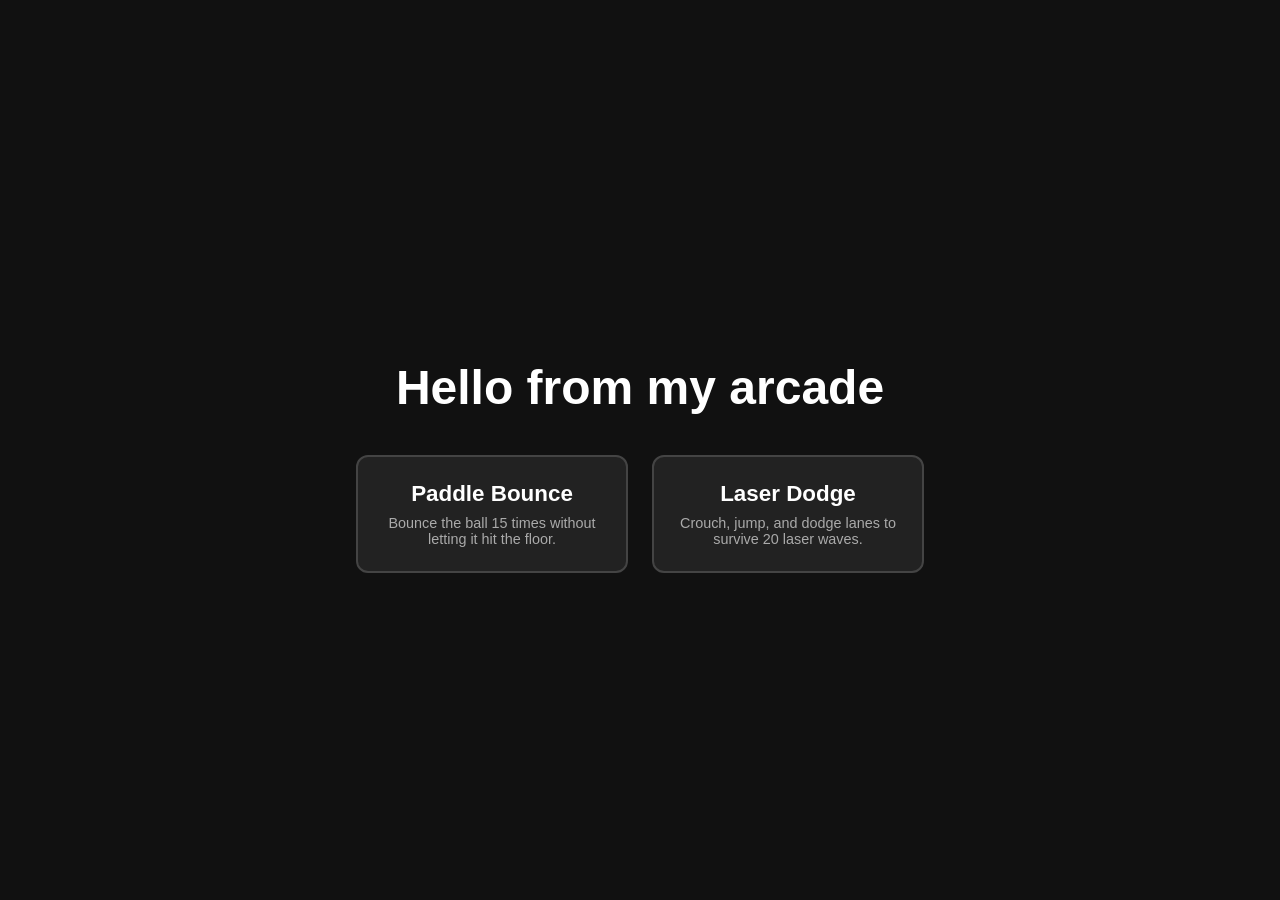
==== index.html @ 3c01f8bc "Add arcade menu, paddle bounce game, and laser dodge game" ====
<!DOCTYPE html>
<html lang="en">
<head>
<meta charset="UTF-8">
<title>My Arcade</title>
<link rel="stylesheet" href="style.css">
<style>
  #menu {
    text-align: center;
  }
  #menu h1 {
    font-size: 3rem;
    margin-bottom: 40px;
  }
  .games {
    display: flex;
    gap: 24px;
    justify-content: center;
    flex-wrap: wrap;
  }
  .game-card {
    display: block;
    width: 220px;
    padding: 24px;
    background: #222;
    border: 2px solid #444;
    border-radius: 12px;
    text-decoration: none;
    color: #fff;
    transition: transform 0.15s, border-color 0.15s;
  }
  .game-card:hover {
    transform: translateY(-4px);
    border-color: #0f0;
  }
  .game-card h2 {
    margin: 0 0 8px;
    font-size: 1.4rem;
  }
  .game-card p {
    margin: 0;
    font-size: 0.9rem;
    color: #aaa;
  }
</style>
</head>
<body>
<div id="menu">
  <h1>Hello from my arcade</h1>
  <div class="games">
    <a class="game-card" href="paddle.html">
      <h2>Paddle Bounce</h2>
      <p>Bounce the ball 15 times without letting it hit the floor.</p>
    </a>
    <a class="game-card" href="laser.html">
      <h2>Laser Dodge</h2>
      <p>Crouch, jump, and dodge lanes to survive 20 laser waves.</p>
    </a>
  </div>
</div>
</body>
</html>
---- style.css ----
body {
  margin: 0;
  min-height: 100vh;
  background: #111;
  color: #fff;
  font-family: sans-serif;
  display: flex;
  justify-content: center;
  align-items: center;
}

a {
  color: inherit;
}

#wrap {
  position: relative;
}

canvas {
  background: #000;
  display: block;
}

#hud {
  position: absolute;
  top: 12px;
  left: 16px;
  font-size: 1.5rem;
  display: flex;
  gap: 20px;
}

.back-link {
  position: absolute;
  top: 12px;
  right: 16px;
  font-size: 1rem;
  text-decoration: none;
  background: rgba(255, 255, 255, 0.15);
  padding: 8px 14px;
  border-radius: 6px;
}

.back-link:hover {
  background: rgba(255, 255, 255, 0.3);
}

#message {
  position: absolute;
  top: 50%;
  left: 50%;
  transform: translate(-50%, -50%);
  text-align: center;
  display: none;
}

#message span {
  font-size: 3rem;
  display: block;
}

#restart {
  margin-top: 16px;
  font-size: 1.2rem;
  padding: 8px 20px;
  cursor: pointer;
  background: #fff;
  border: none;
  border-radius: 6px;
}
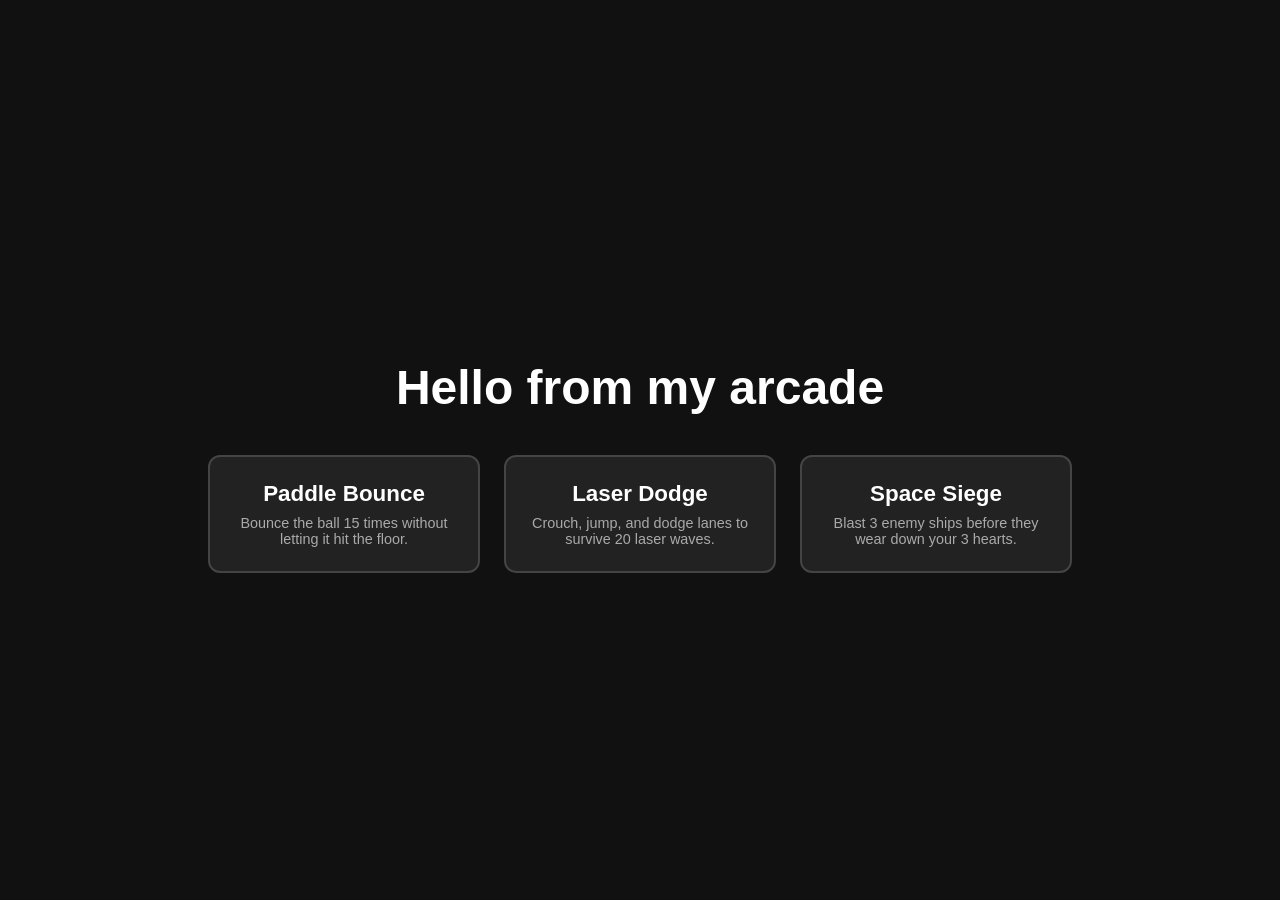
==== commit 68b771a6: "Add Space Siege game and menu entry" ====
--- a/index.html
+++ b/index.html
@@ -56,6 +56,10 @@
       <h2>Laser Dodge</h2>
       <p>Crouch, jump, and dodge lanes to survive 20 laser waves.</p>
     </a>
+    <a class="game-card" href="space.html">
+      <h2>Space Siege</h2>
+      <p>Blast 3 enemy ships before they wear down your 3 hearts.</p>
+    </a>
   </div>
 </div>
 </body>
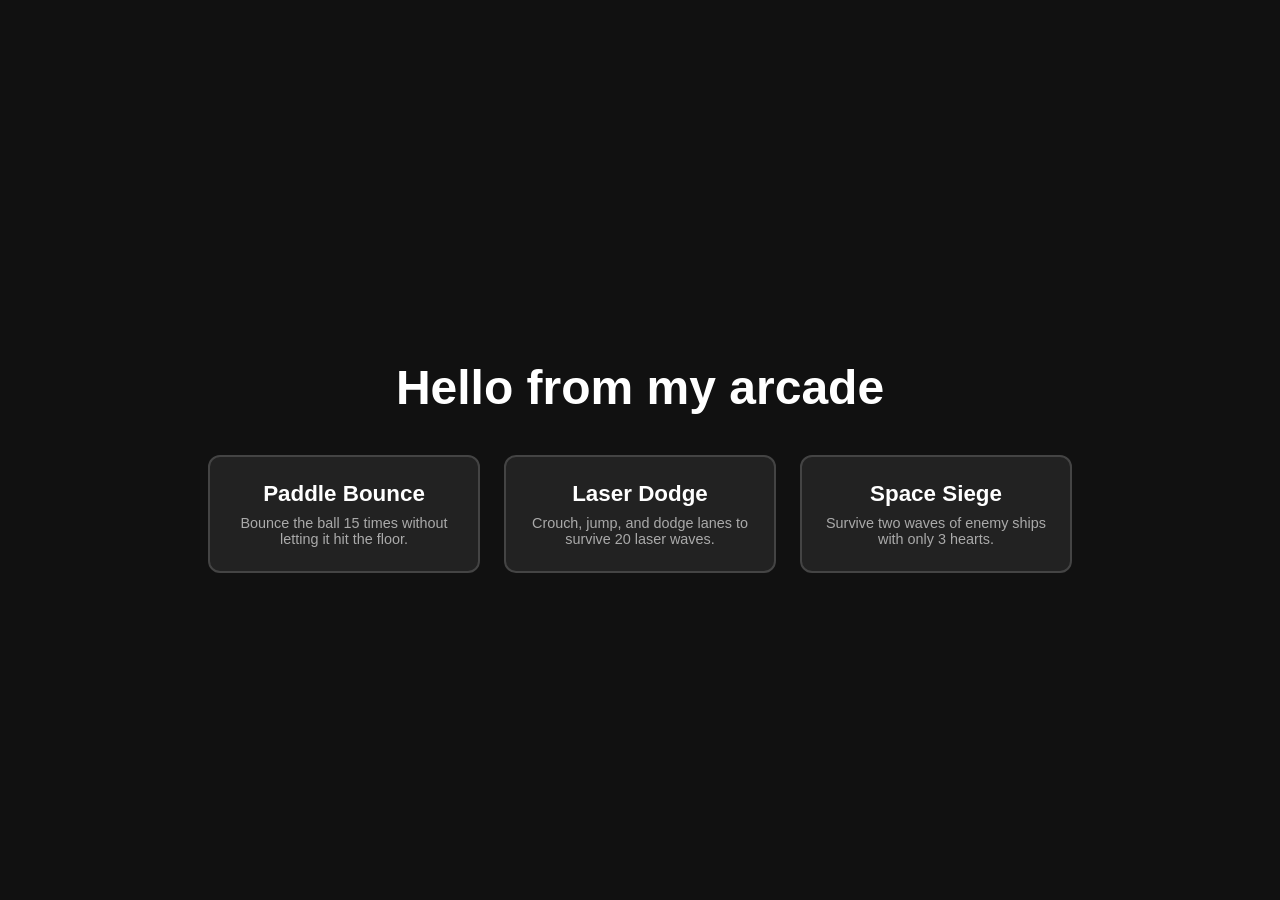
==== commit ba08bd8f: "Add second wave of big triple-shot enemy ships to Space Siege" ====
--- a/index.html
+++ b/index.html
@@ -58,7 +58,7 @@
     </a>
     <a class="game-card" href="space.html">
       <h2>Space Siege</h2>
-      <p>Blast 3 enemy ships before they wear down your 3 hearts.</p>
+      <p>Survive two waves of enemy ships with only 3 hearts.</p>
     </a>
   </div>
 </div>
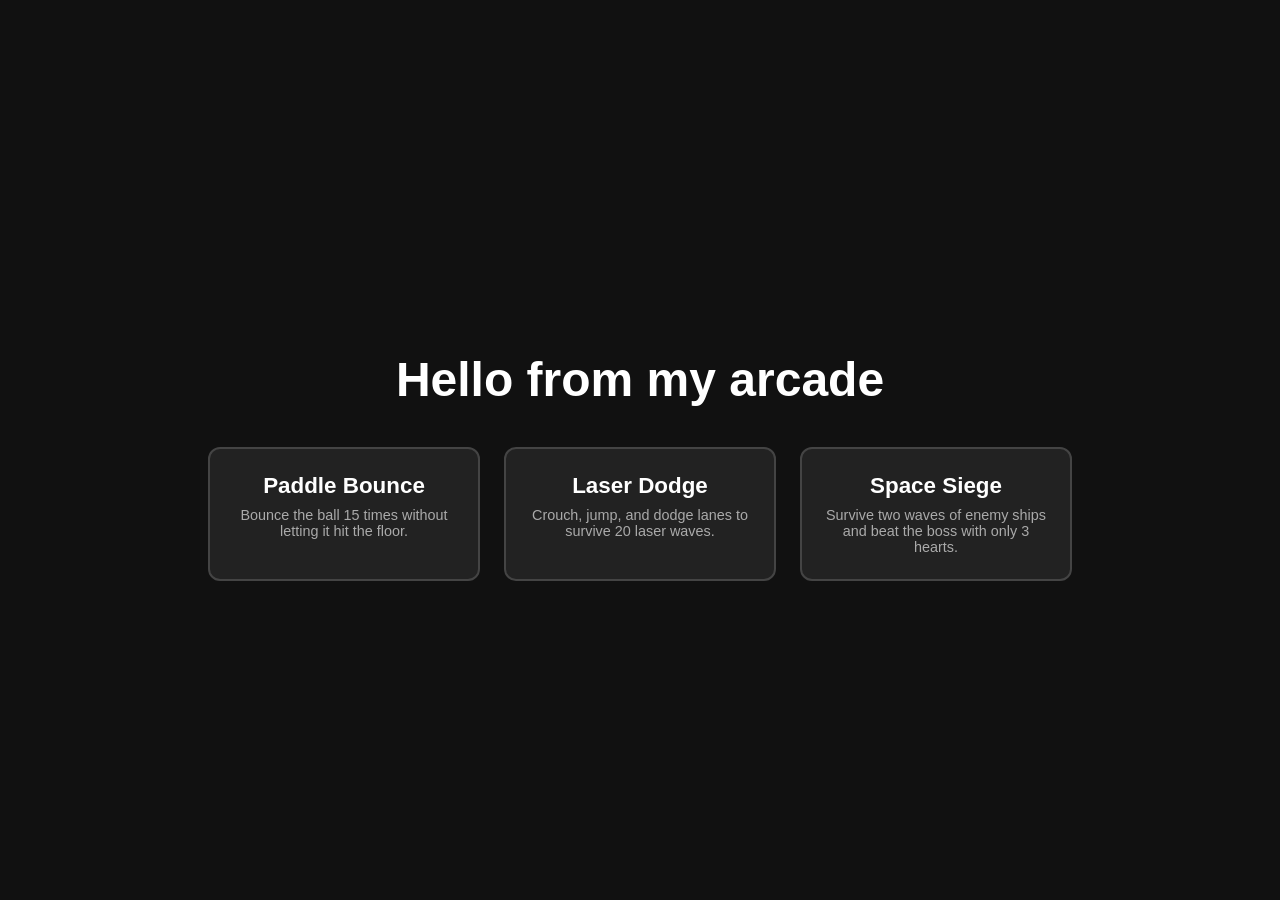
==== commit dd8d2506: "Add three-phase boss wave and hidden test panel to Space Siege" ====
--- a/index.html
+++ b/index.html
@@ -58,7 +58,7 @@
     </a>
     <a class="game-card" href="space.html">
       <h2>Space Siege</h2>
-      <p>Survive two waves of enemy ships with only 3 hearts.</p>
+      <p>Survive two waves of enemy ships and beat the boss with only 3 hearts.</p>
     </a>
   </div>
 </div>
